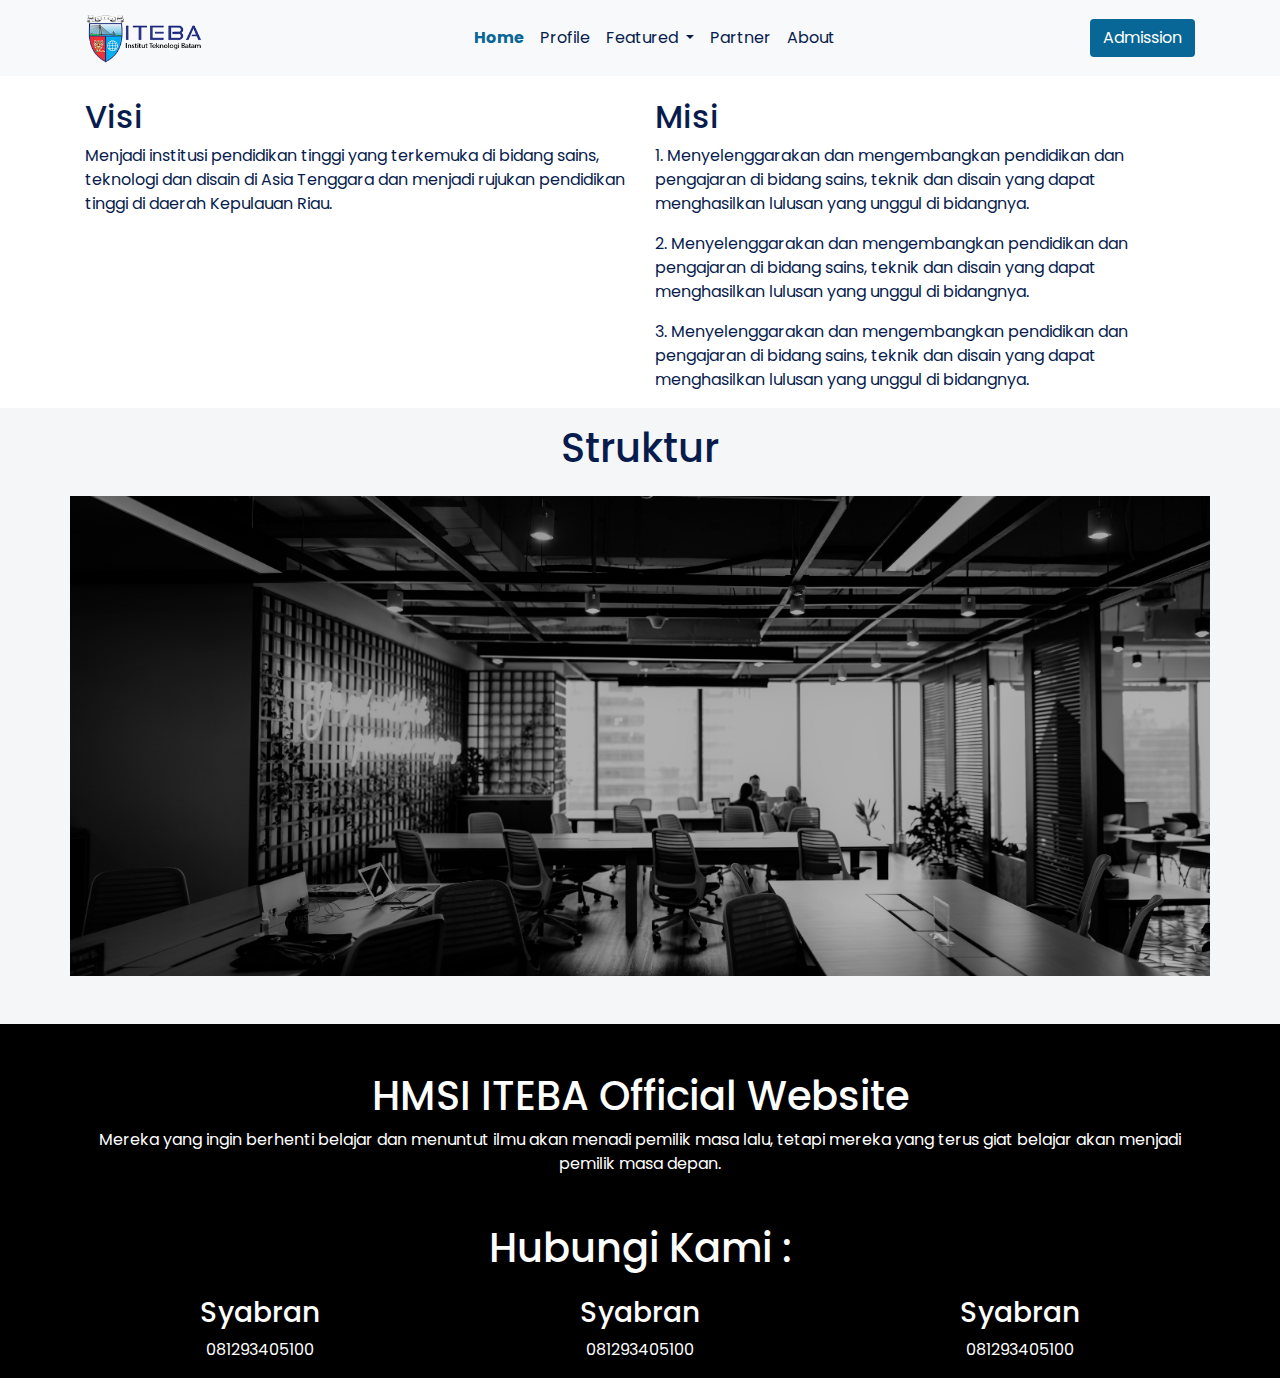
==== profile.html @ 90d837db "add profile page" ====
<!DOCTYPE html>
<html lang="en">

<head>
    <meta charset="UTF-8">
    <meta name="viewport" content="width=device-width, initial-scale=1.0">
    <title>Portfolio - HMSI ITEBA</title>
    <link rel="stylesheet" href="libraries/bootstrap/css/bootstrap.css">
    <link rel="preconnect" href="https://fonts.gstatic.com">
    <link href="https://fonts.googleapis.com/css2?family=Poppins:wght@400;500;600;700;800;900&display=swap"
        rel="stylesheet">
    <link rel="stylesheet" href="styles/main.css">
</head>

<body>
    <!-- navbar -->
    <nav class="navbar navbar-expand-lg navbar-light bg-light fixed-top">
        <div class="container">
            <a class="navbar-brand" href="#">
                <img src="images/logo-iteba.png" alt="logo">
            </a>
            <button class="navbar-toggler" type="button" data-toggle="collapse" data-target="#navbarSupportedContent"
                aria-controls="navbarSupportedContent" aria-expanded="false" aria-label="Toggle navigation">
                <span class="navbar-toggler-icon"></span>
            </button>

            <div class="collapse navbar-collapse" id="navbarSupportedContent">
                <ul class="navbar-nav mx-auto">
                    <li class="nav-item">
                        <a class="nav-link active" href="index.html">Home <span class="sr-only">(current)</span></a>
                    </li>
                    <li class="nav-item">
                        <a class="nav-link" href="profile.html">Profile</a>
                    </li>
                    <li class="nav-item dropdown">
                        <a class="nav-link dropdown-toggle" href="#" id="navbarDropdown" role="button"
                            data-toggle="dropdown" aria-haspopup="true" aria-expanded="false">
                            Featured
                        </a>
                        <div class="dropdown-menu" aria-labelledby="navbarDropdown">
                            <a class="dropdown-item" href="#">Action</a>
                            <a class="dropdown-item" href="#">Another action</a>
                            <div class="dropdown-divider"></div>
                            <a class="dropdown-item" href="#">Something else here</a>
                        </div>
                    </li>
                    <li class="nav-item">
                        <a class="nav-link" href="#">Partner</a>
                    </li>
                    <li class="nav-item">
                        <a class="nav-link" href="#">About</a>
                    </li>
                </ul>
                <form class="form-inline my-2 my-lg-0">
                    <button class="btn btn-admission my-2 my-sm-0" type="submit">Admission</button>
                </form>
            </div>
        </div>
    </nav>

    <section class="mt-custom">
        <div class="container">
            <div class="row mt-5">
                <div class="col-md-6">
                    <h2>Visi</h2>
                    <p>Menjadi institusi pendidikan tinggi yang terkemuka di bidang sains,
                        teknologi dan disain di Asia
                        Tenggara dan menjadi rujukan pendidikan tinggi di daerah Kepulauan Riau.</p>
                </div>
                <div class="col-md-6">
                    <h2>Misi</h2>
                    <p>1. Menyelenggarakan dan mengembangkan pendidikan dan pengajaran di
                        bidang
                        sains, teknik dan
                        disain
                        yang dapat menghasilkan lulusan yang unggul di bidangnya.
                    </p>
                    <p>2. Menyelenggarakan dan mengembangkan pendidikan dan pengajaran di
                        bidang
                        sains, teknik dan
                        disain
                        yang dapat menghasilkan lulusan yang unggul di bidangnya.
                    </p>
                    <p>3. Menyelenggarakan dan mengembangkan pendidikan dan pengajaran di
                        bidang
                        sains, teknik dan
                        disain
                        yang dapat menghasilkan lulusan yang unggul di bidangnya.
                    </p>
                </div>
            </div>
        </div>
    </section>

    <section class="bg-section">
        <div class="container">
            <div class="row">
                <div class="col-md-12 text-center my-3">
                    <h1>Struktur</h1>
                </div>
            </div>
            <div class="row justify-content-center">
                <img src="images/struktur.jpg" class="img-fluid mb-5" alt="struktur">
            </div>
        </div>
    </section>
    <!-- footer -->
    <footer class="text-center">
        <div class="container">
            <div class="row">
                <div class="col-md-12">
                    <h1 class="mt-5">HMSI ITEBA Official Website</h1>
                    <p>Mereka yang ingin berhenti belajar dan menuntut ilmu akan menadi pemilik masa lalu,
                        tetapi mereka yang terus giat belajar akan menjadi pemilik masa depan.</p>
                    <h1 class="mt-5">Hubungi Kami :</h1>
                </div>
            </div>
            <div class="row mt-3">
                <div class="col-md-4">
                    <h3>Syabran</h3>
                    <p>081293405100</p>
                </div>
                <div class="col-md-4">
                    <h3>Syabran</h3>
                    <p>081293405100</p>
                </div>
                <div class="col-md-4">
                    <h3>Syabran</h3>
                    <p>081293405100</p>
                </div>
            </div>
        </div>
    </footer>

    <script src="scripts/jquery-3.5.1.min.js"></script>
    <script src="libraries/bootstrap/js/bootstrap.js"></script>
</body>

</html>
---- styles/main.css ----
body {
  background-color: #ffffff;
  font-family: 'poppins', sans-serif;
  color: #071c4d;
}

.navbar-brand img {
  max-height: 50px;
}

.navbar-light .navbar-nav .nav-link {
  color: #071c4d;
}

.navbar-light .navbar-nav .nav-link.active {
  font-weight: bold;
  color: #086796;
}

.btn-admission {
  background-color: #086796;
  color: #fff;
}

.btn-admission:hover {
  background-color: #071c4d;
  color: #fff;
}

header {
  background-color: #F5F6F8;
  color: #071c4d;
}

.bg-header {
  background-color: #071c4d;
  background-size: cover;
  padding: 130px 0px 160px;
  color: #fff;
}

.card-style {
  background-color: #ffffff;
  color: #071c4d;
  margin-top: -70px;
}

.bg-section {
  background-color: #F5F6F8;
}

.mt-custom {
  padding: 50px 0px 0px;
}

footer {
  background-color: #000;
  color: #fff;
}
/*# sourceMappingURL=main.css.map */
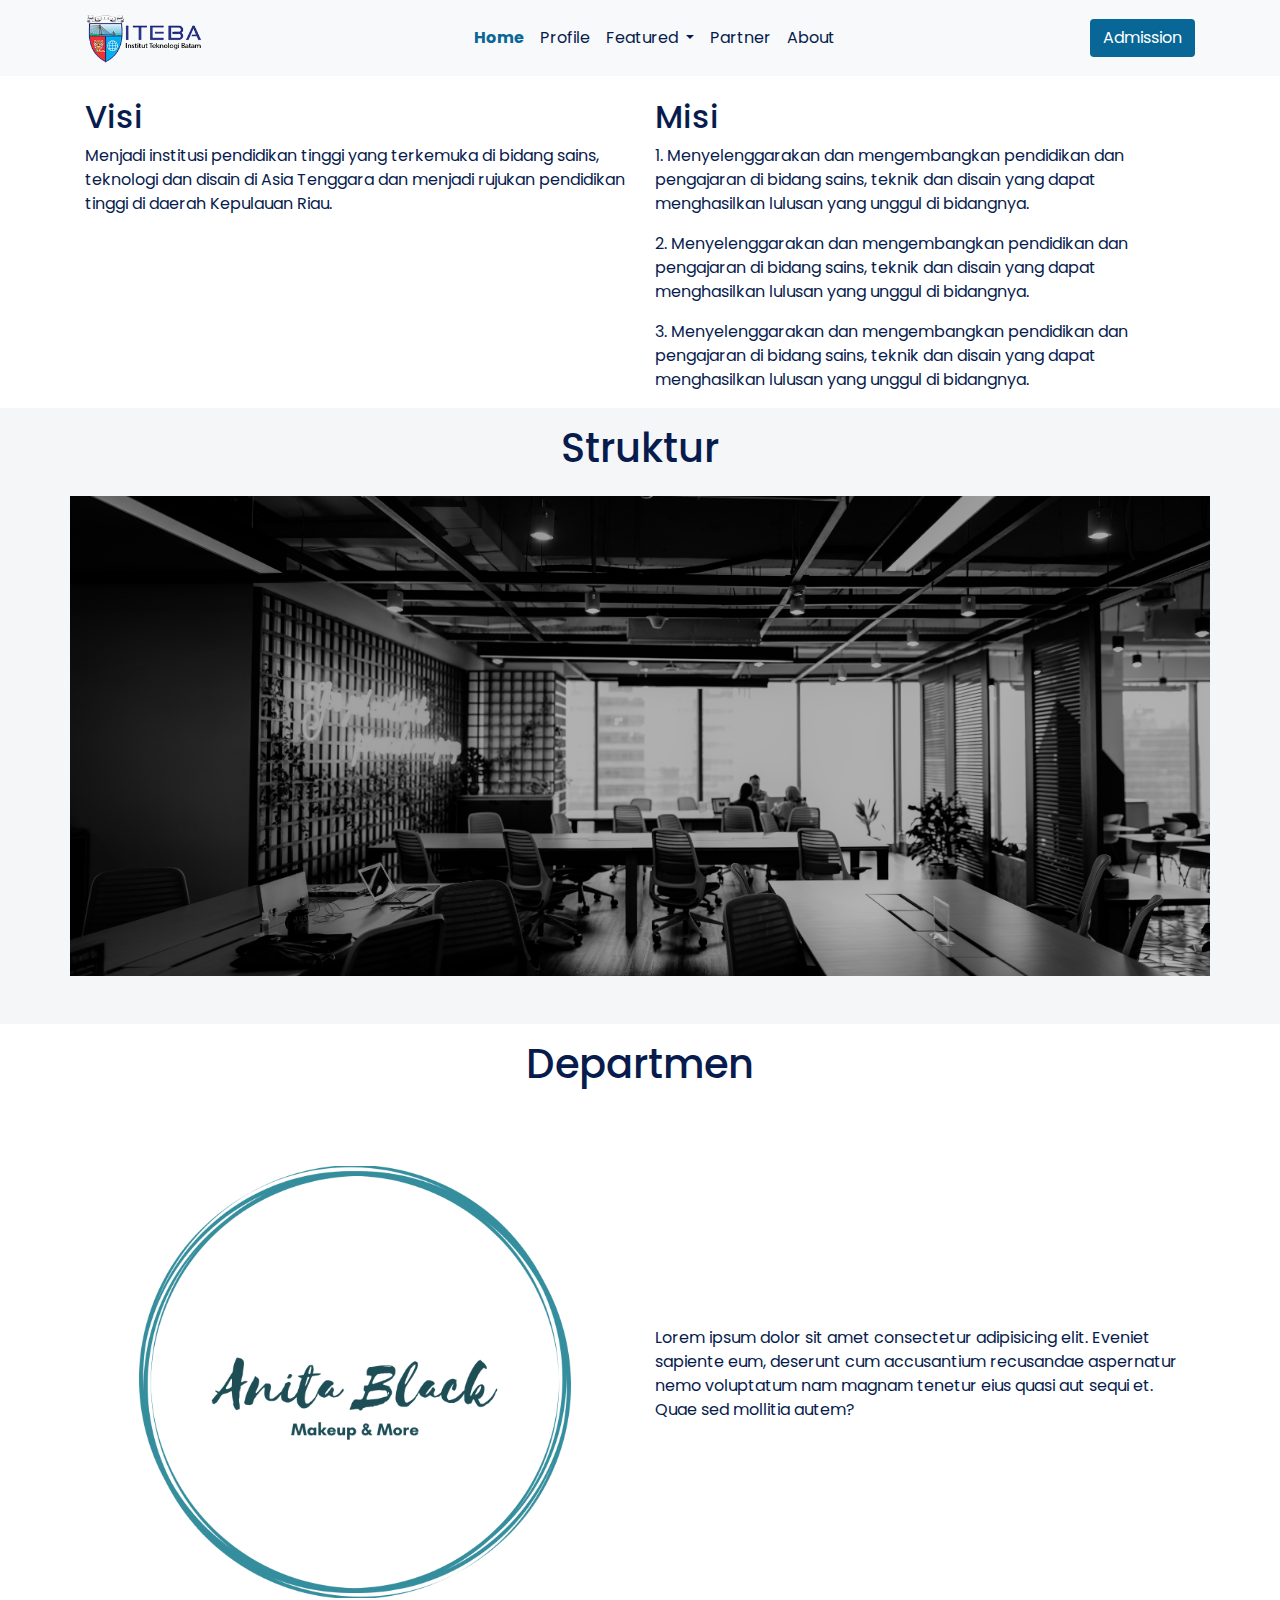
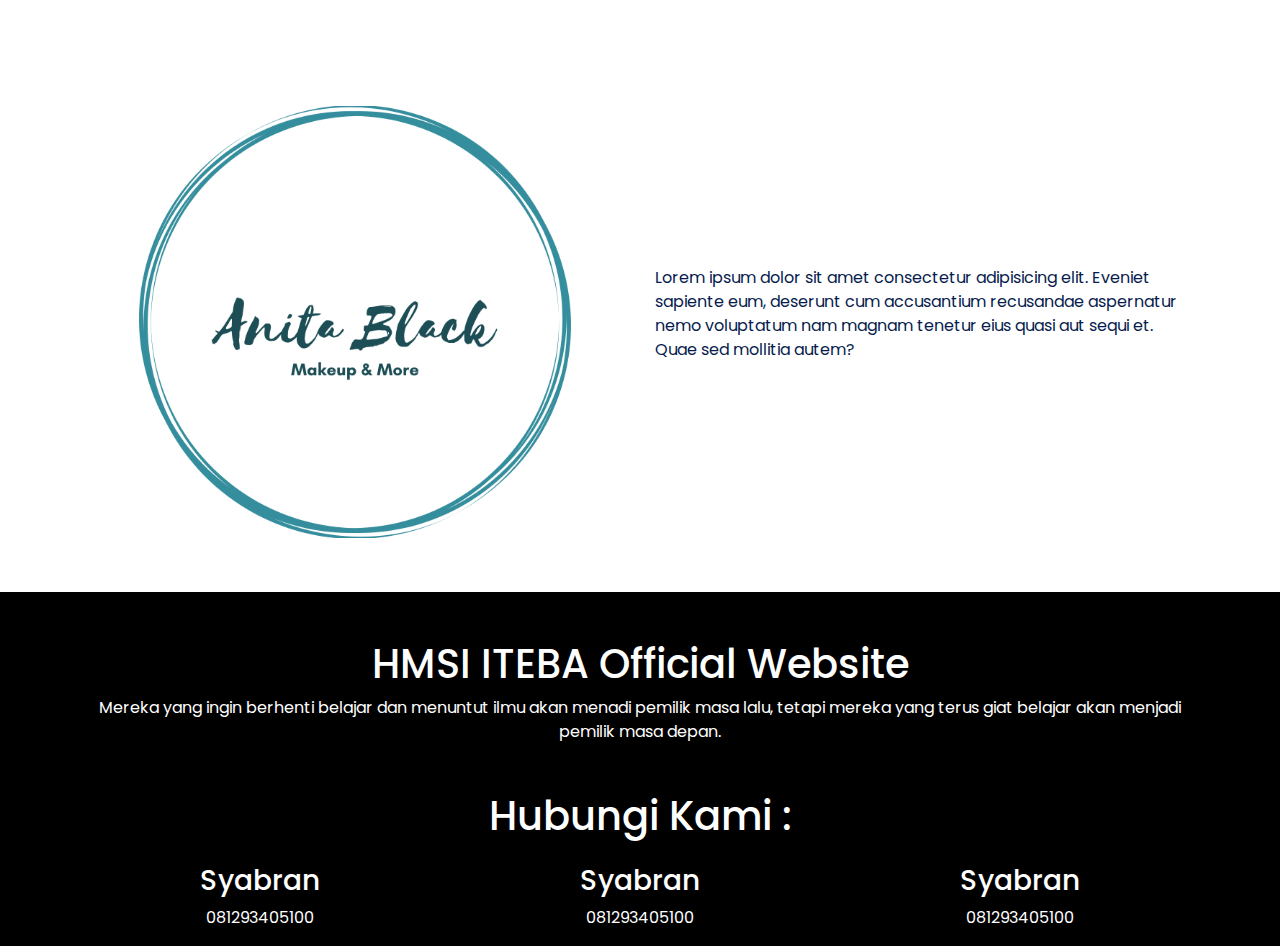
==== commit c88f37c0: "edit profile page" ====
--- a/profile.html
+++ b/profile.html
@@ -104,6 +104,37 @@
             </div>
         </div>
     </section>
+
+    <section>
+        <div class="container">
+            <div class="row">
+                <div class="col-md-12 text-center my-3">
+                    <h1>Departmen</h1>
+                </div>
+            </div>
+            <div class="row">
+                <div class="col-md-6">
+                    <img class="img-fluid" src="images/departmen.png" alt="departmen">
+                </div>
+                <div class="col-md-6 mx-auto my-auto">
+                    <p>Lorem ipsum dolor sit amet consectetur adipisicing elit. Eveniet sapiente eum, deserunt cum
+                        accusantium recusandae aspernatur nemo voluptatum nam magnam tenetur eius quasi aut sequi et.
+                        Quae sed mollitia autem?</p>
+                </div>
+            </div>
+            <div class="row">
+                <div class="col-md-6">
+                    <img class="img-fluid" src="images/departmen.png" alt="departmen">
+                </div>
+                <div class="col-md-6 mx-auto my-auto">
+                    <p>Lorem ipsum dolor sit amet consectetur adipisicing elit. Eveniet sapiente eum, deserunt cum
+                        accusantium recusandae aspernatur nemo voluptatum nam magnam tenetur eius quasi aut sequi et.
+                        Quae sed mollitia autem?</p>
+                </div>
+            </div>
+        </div>
+    </section>
+
     <!-- footer -->
     <footer class="text-center">
         <div class="container">
